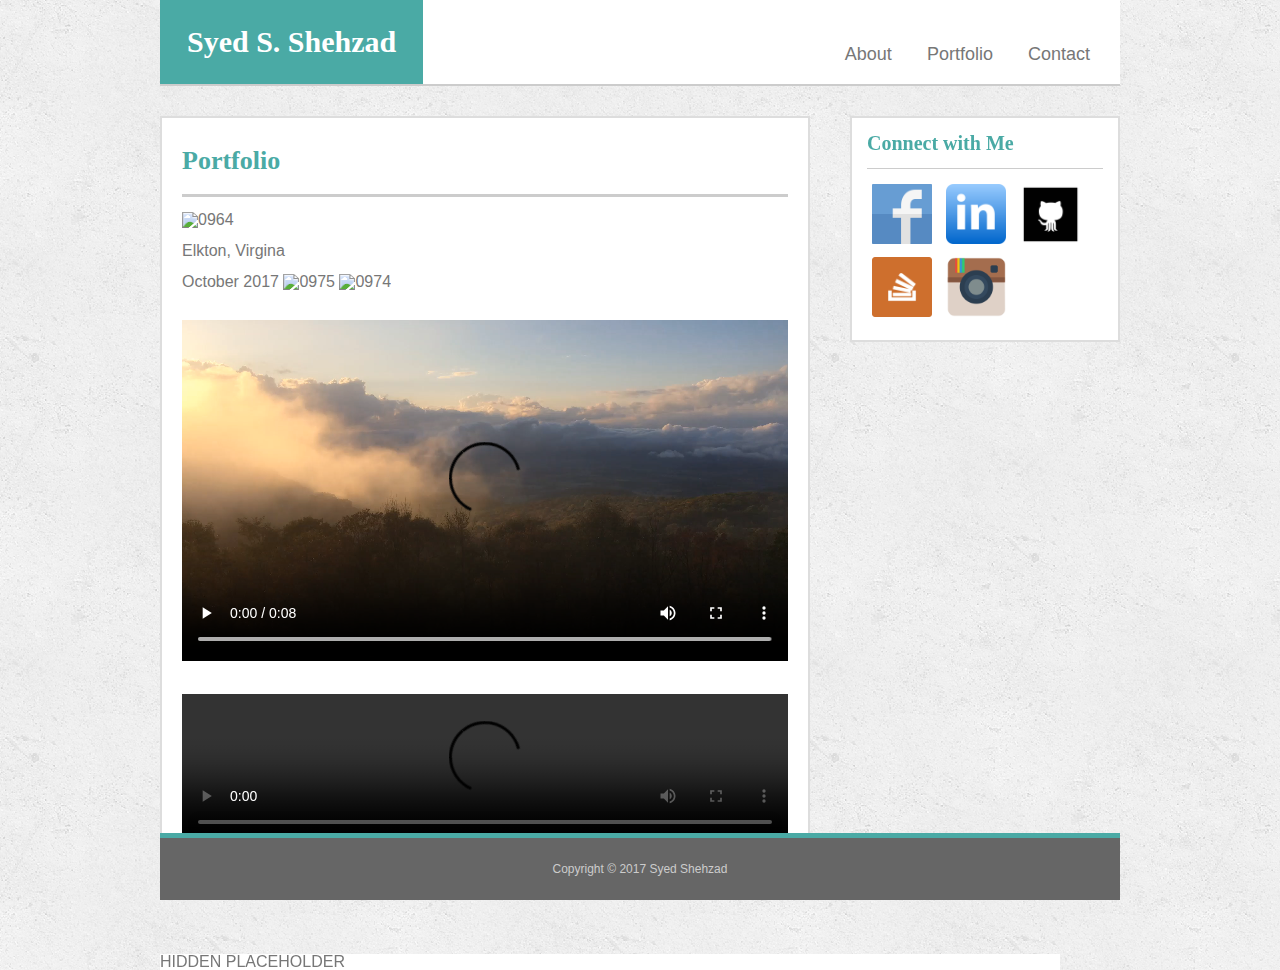
==== portfolio.html @ ce5c5bc7 "final" ====
<!DOCTYPE html>

<head>
	<title>My Website</title>
	<link rel="stylesheet" type="text/css" href="./assets/css/reset.css">
	<link rel="stylesheet" type="text/css" href="./assets/css/style.css">
</head>

<body>

	<section id="heading">
		<header>Syed S. Shehzad</header>
		<nav>
			<a href="index.html" class="nav">About</a>
			<a href="portfolio.html" class="nav">Portfolio</a>
			<a href="contact.html" class="nav">Contact</a>
		</nav>
	</section>

	<br>
	
	<section id="maincontent">
		<h1>Portfolio</h1>
		<img src="./assets/images/IMG_0964.jpg" class="big" alt="0964">
		<br>Elkton, Virgina<br>October 2017
		<img src="./assets/images/IMG_0975.jpg" class="big" alt="0975">
		<img src="./assets/images/IMG_0974.jpg" class="big" alt="0974">
		<video src="./assets/images/IMG_0967Trim.mp4" controls></video>
		<video src="./assets/images/IMG_0942.mp4" controls></video>
	</section>

	<section id="sociallinks">
		<h3>Connect with Me</h3>
		<a href="https://www.facebook.com">
			<img src="./assets/images/facebook.png" class="s" alt="facebook">
		</a>
		<a href="https://www.linkedin.com/in/sahirshehzad">
			<img src="./assets/images/linkedin.png" class="s" alt="linkedin">
		</a>
		<a href="https://github.com/syedsshehzad">
			<img src="./assets/images/github.png" class="s" alt="github">
		</a>
		<a href="https://stackoverflow.com/users/8667399/syed-shehzad">
			<img src="./assets/images/stackoverflow.png" class="s" alt="stackoverflow">
		</a>
		<a href="https://www.instagram.com">
			<img src="./assets/images/instagram.png" class="s" alt="instagram">
		</a>
	</section>

	<section id="placeholder">
		HIDDEN PLACEHOLDER
	</section>

	<footer>
		Copyright &copy 2017 Syed Shehzad
	</footer>

</body>
</html>
---- assets/css/style.css ----
body {
	background-image: url("../images/concrete_seamless.png");
	width: 960px;
	color: #777777;
	font-family: 'Arial', 'Helvetica Neue', Helvetica, sans-serif;
	margin: auto;
	margin-top: 100px;
}
nav {
	float: right;
	padding: 30px 15px 50px 0px;
	font-size: 18px;
	color: #777777;
	font-family: 'Arial', 'Helvetica Neue', Helvetica, sans-serif;
}
header {
	background-color: #4aaaa5;
	color: white;
	float: left;
	font-size: 30px;
	font-family: 'Georgia', Times, Times New Roman, serif;
	font-weight: bold;
	padding: 27px;
	position: fixed;
	top: 0px;
}
a {
	text-decoration: inherit;
}
a.nav {
	color: inherit;
	text-decoration: inherit;
	padding: 15px;
}
a.nav:hover {
	background-color: rgb(220,255,245);
	text-decoration: underline;
}
section {
	font-family: arial;
	background-color: #ffffff;
}
h1 {
	border-bottom: solid 3px #cccccc;
	font-family: 'Georgia', Times, Times New Roman, serif;
	color: #4aaaa5;
	padding: 10px 0px 20px 0px;
	font-size: 26px;
	font-weight: bold;
}
h3 {
	border-bottom: solid 1px #cccccc;
	font-family: 'Georgia', Times, Times New Roman, serif;
	color: #4aaaa5;
	padding-bottom: 15px;
	font-size: 20px;
	font-weight: bold;
	margin-bottom: 10px;
}
p {
	padding: 10px 0px 10px 0px;
	font-size: 16px;
	line-height: 150%;
}
form {
	margin: 10px 0px 10px 0px;
	padding: 10px;
	font-size: 18px;
}
input {
	margin: 3px 0px 20px 0px;
	width: 100%;
	height: 20px;
}
textarea {
	margin: 3px 0px 20px 0px;
	width: 100%;
}
button {
	color: #ffffff;
	background-color: #4aaaa5;
	height: 35px;
	width: 100px;
	border: solid 0px;
	font-size: 18px;
}
img.pp {
	height: 90px;
	width:150px;
	float: left;
	padding: 15px 15px 15px 0px;
}
img.s {
	height: 60px;
	width: 60px;
	padding: 5px;
}
img.big {
	height: auto;
	width: 100%;
	padding: 15px 0px 15px 0px;
}
video {
	height: auto;
	width: 100%;
	padding: 15px 0px 15px 0px;
}
iframe {
	height: 315px;
	width: 560px;
}
#heading {
	height: 54px;
	width: 960px;
	border-bottom: #cccccc 2px solid;
	background-color: #ffffff;
	padding: 15px 0px 15px 0px;
	position: fixed;
	top: 0px;
}
#maincontent {
	border: #dddddd 2px solid;
	float: left;
	width: 606px;
	padding: 20px;
}
#sociallinks {
	border: #dddddd 2px solid;
	float: right;
	width: 236px;
	padding: 15px;
}
#placeholder {
	width: 900px;
	float: left;
	margin-top: 70px;
}
footer {
	background-color: #666666;
	border-top: #4aaaa5 5px solid;
	color: #cccccc;
	text-align: center;
	font-size: 12px;
	padding: 25px 0px 25px 0px;
	position: fixed;
	bottom: 0;
	width: 960px;
}
/*Responsive Design*/
@media screen and (max-width: 980px) {
  #maincontent {
  	width: 394px;
  }
  img.pp {
  	float: none;
  	width: 100%;
  	height: auto;
  }
  body, #heading, footer, #placeholder {
  	width: 748px;
  }
  iframe {
  	width: 100%;
  	height: 315px;
  }
}
@media screen and (max-width: 768px) {
	body, #heading, footer, #placeholder {
		width: 620px;
	}
	#maincontent {
		float: none;
		width: 576px;
	}
	#sociallinks {
		float: none;
		width: 586px;
		margin: 30px 0px 30px 0px;
	}
	img.pp {
		float: left;
		height: 90px;
		width: 150px;
	}
}
@media screen and (max-width: 640px) {
  #maincontent {
  	width: 394px;
  	margin-top: 30px;
  }
  #sociallinks {
  	width: 404px;
  }
  img.pp {
  	float: none;
  	width: 100%;
  	height: auto;
  }
  body, #heading, footer, #placeholder {
  	width: 438px;
  }
  header {
  	float: none;
  	width: 384px;
  	position: absolute;
  	top: 0px;
  	text-align: center;
  }
  #heading {
  	position: absolute;
  	top: 0px;
  	padding-bottom: 60px;
  }
  nav {
  	position: relative;
  	top: 54px;
  	float: none;
  	text-align: center;
  	word-spacing: 40px;
  }
  footer {
  	position: relative;
  	bottom: 0px;
  }
}
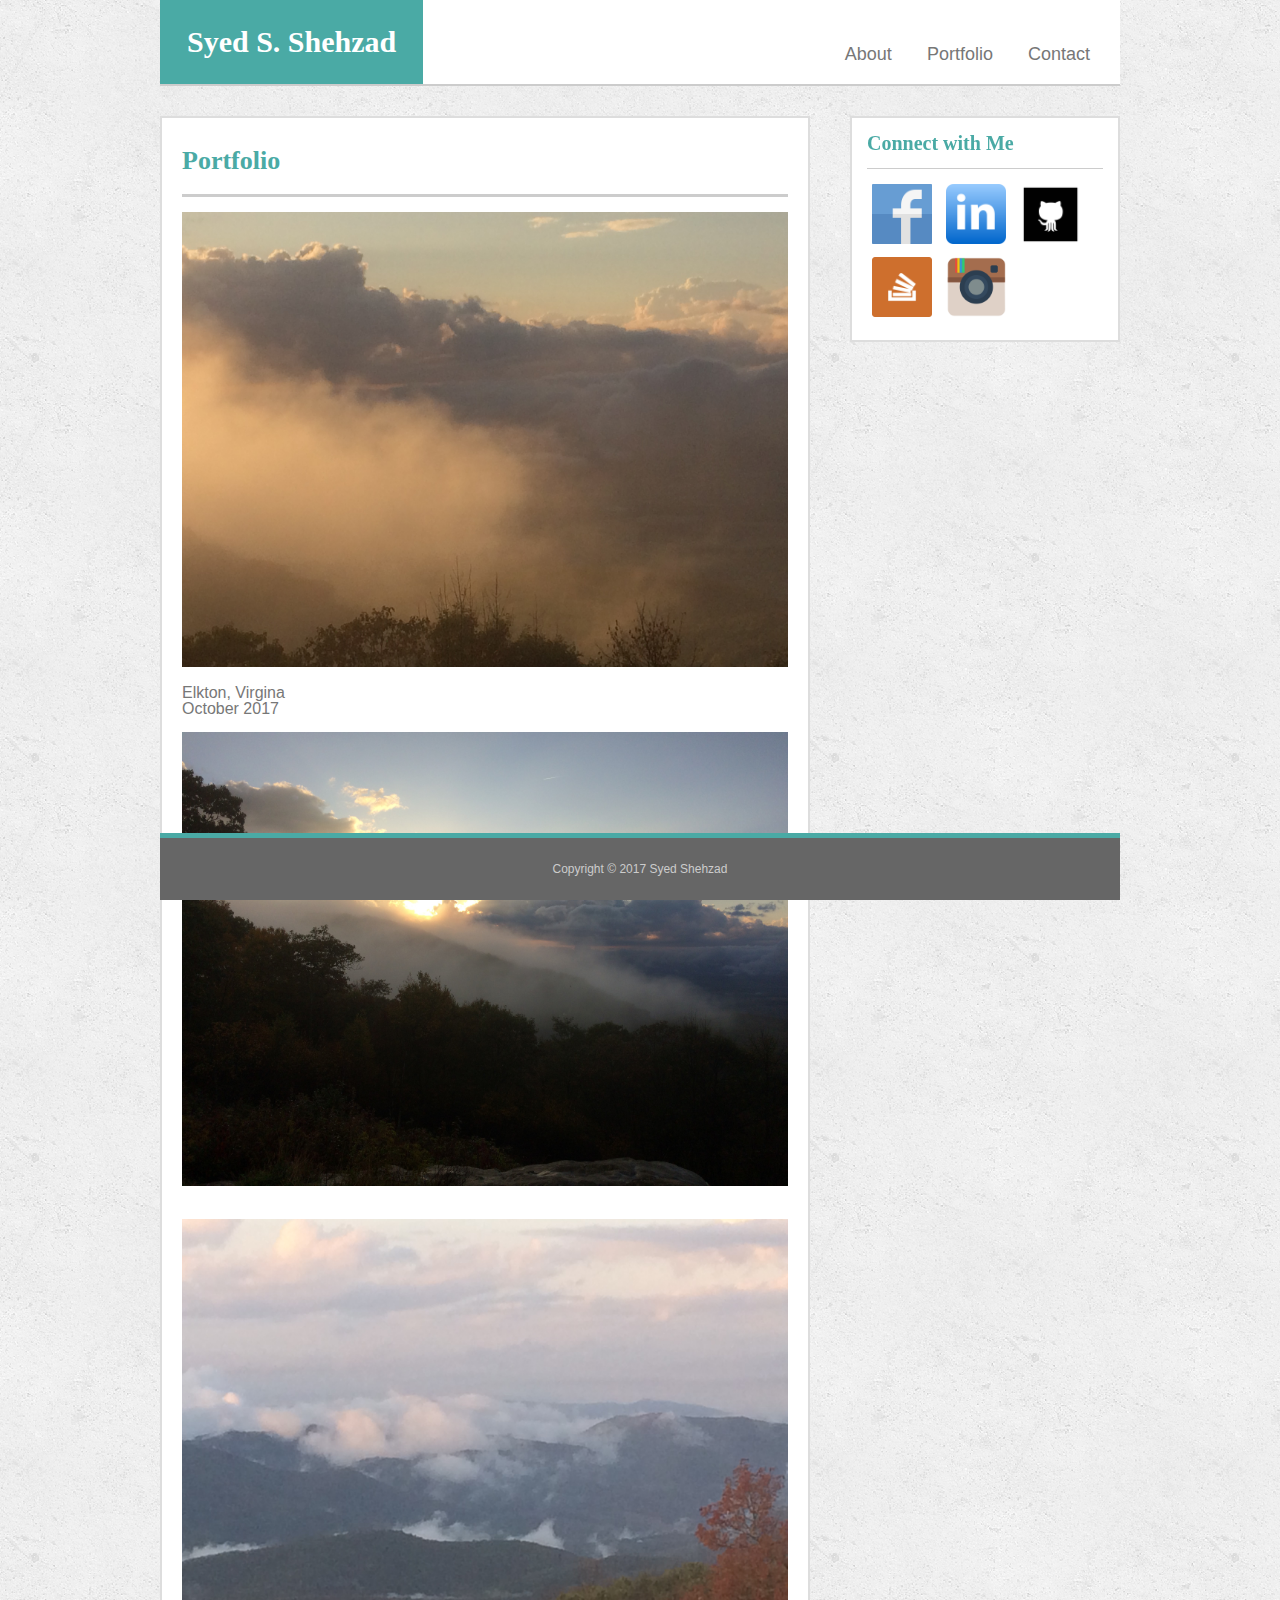
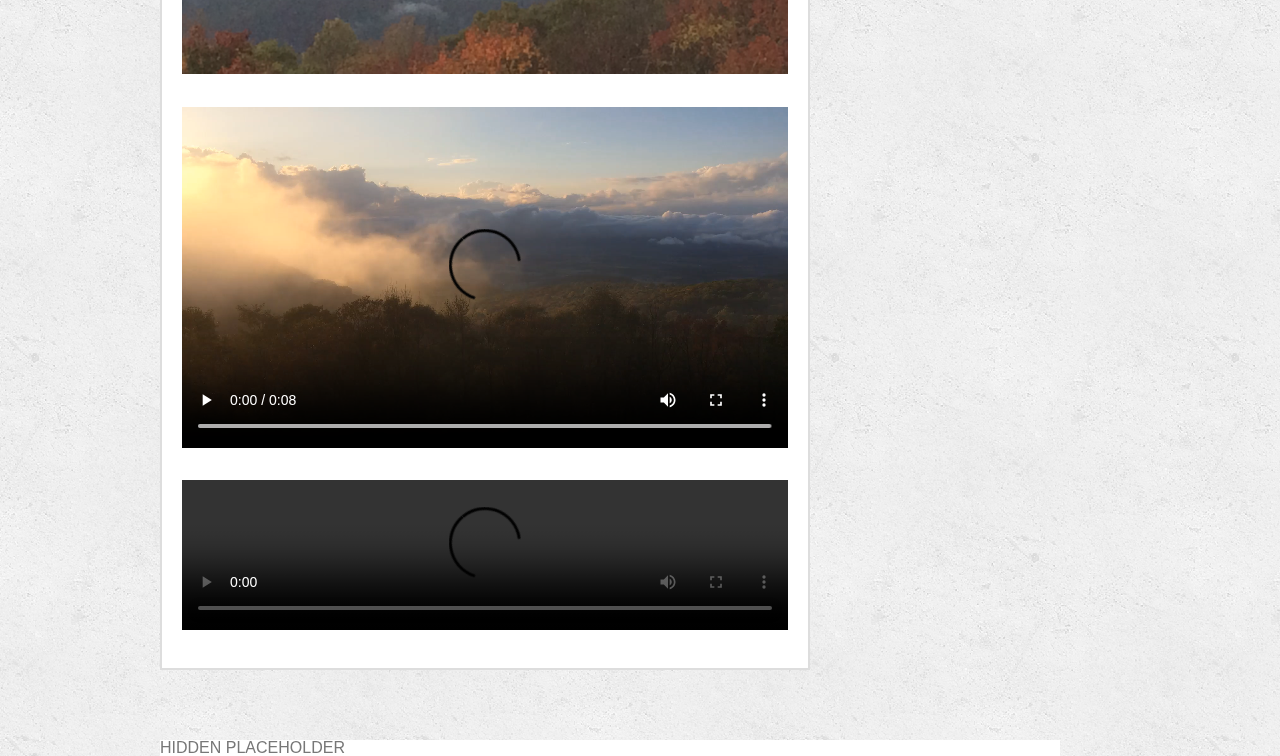
==== commit 6d918c19: "final" ====
--- a/portfolio.html
+++ b/portfolio.html
@@ -21,10 +21,10 @@
 	
 	<section id="maincontent">
 		<h1>Portfolio</h1>
-		<img src="./assets/images/IMG_0964.jpg" class="big" alt="0964">
+		<img src="./assets/images/IMG_0964.JPG" class="big" alt="0964">
 		<br>Elkton, Virgina<br>October 2017
-		<img src="./assets/images/IMG_0975.jpg" class="big" alt="0975">
-		<img src="./assets/images/IMG_0974.jpg" class="big" alt="0974">
+		<img src="./assets/images/IMG_0975.JPG" class="big" alt="0975">
+		<img src="./assets/images/IMG_0974.JPG" class="big" alt="0974">
 		<video src="./assets/images/IMG_0967Trim.mp4" controls></video>
 		<video src="./assets/images/IMG_0942.mp4" controls></video>
 	</section>
